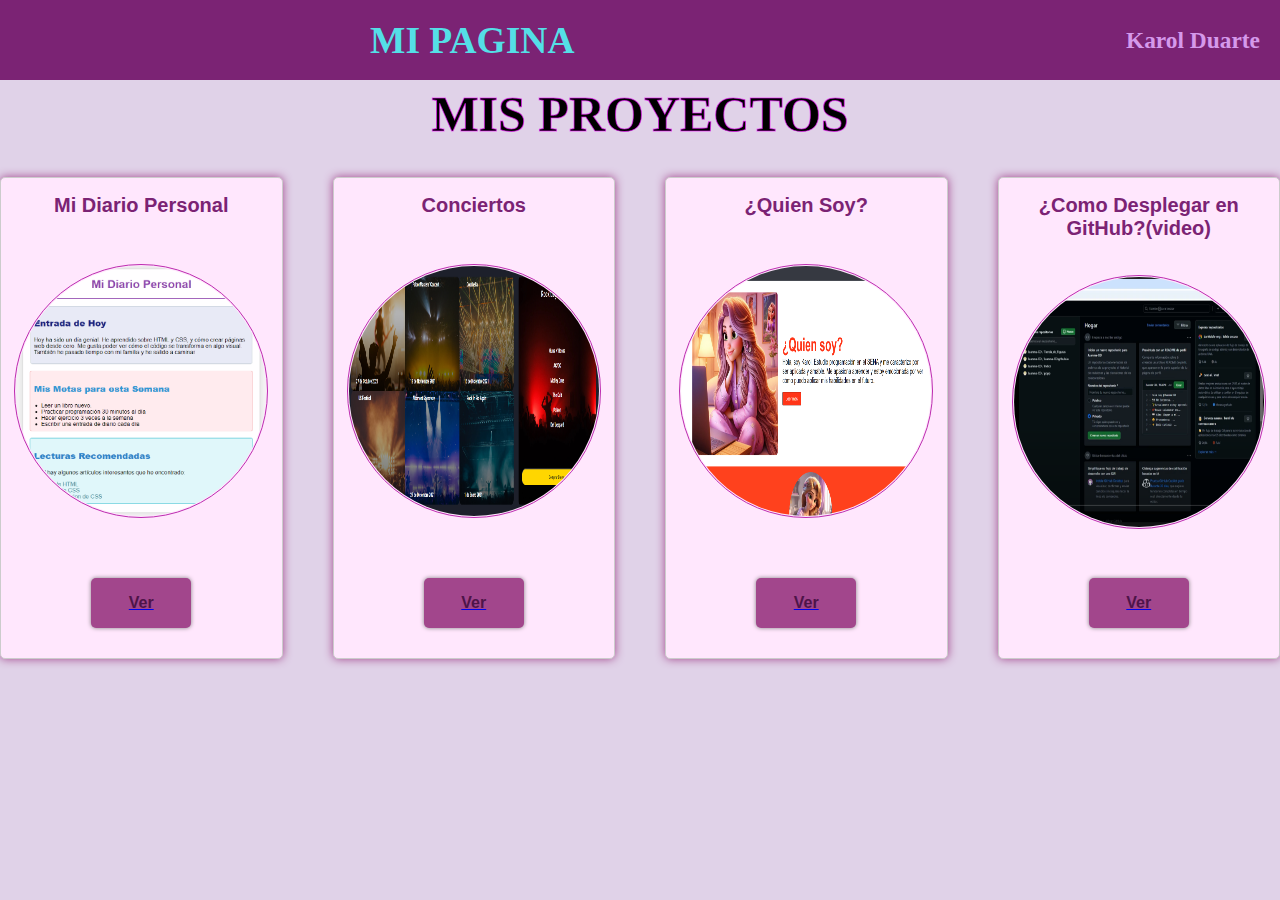
==== index.html @ 6cfb4c0a "Add files via upload" ====
<!DOCTYPE html>
<html lang="en">

<head>
  <meta charset="UTF-8" />
  <meta http-equiv="X-UA-Compatible" content="IE=edge" />
  <meta name="viewport" content="width=device-width, initial-scale=1.0" />
  <link rel="preconnect" href="https://fonts.googleapis.com" />
  <link rel="preconnect" href="https://fonts.gstatic.com" crossorigin />
  <link href="https://fonts.googleapis.com/css2?family=Roboto:wght@400;700&display=swap" rel="stylesheet" />
  <link rel="stylesheet" href="mipagina.css" />
  <title>MI PAGINA</title>
</head>
<body>
    <div class="contenedor">
        <div class="principal">
            <div class="mipagina">
                <h2>MI PAGINA</h2>
            </div>
            <div class="karolduarte">
                <h3>Karol Duarte</h3>
            </div>
        </div>
        <h1>MIS PROYECTOS</h1>
        <div class="divpadre">
        <div class="div1">
            <h2 class="textos">Mi Diario Personal</h2>
            <img class="img" src="imagen1.png"/>
            <a href="https://karol104.github.io/Mi-perfil/">
            <div class="boton1">
                <p>Ver</p>
            </div>
            </a>
        </div>
        <div class="div2">
            <h2 class="textos">Conciertos</h2>
            <img class="img"src="imagen3.png"/>
            <a href="https://karol104.github.io/concierto/">
            <div class="boton1">
                <p>Ver</p>
            </div>
            </a>
        </div>
        <div class="div3">
            <h2 class="textos">¿Quien Soy?</h2>
            <img class="img" src="imagen2.png"/>
            <a href="https://karol104.github.io/Quien-soy/">
            <div class="boton1" >
                <p>Ver</p>
            </div>
            </a>
        </div>
        <div class="div4">
            <h2 class="textos">¿Como Desplegar en GitHub?(video)</h2>
            <img class="img" src="imagen4.png"/>
            <a href="https://youtu.be/QwNNidGyHqg?si=0JZ3shiolMon-pT8">
            <div class="boton1">
                <p>Ver</p>
            </div>
            </a>
        </div>
    </div>
        </div>


</div>

 </body>

</html>
---- mipagina.css ----
body{
    margin: 0;
    padding: 0;
    width: 100%;
    height: 100%;
    background-color:#E0D2E8;
}
.contenedor{
width: 100%;
display: flex;
flex-direction: column;
justify-content: center;
align-items: center;
}
.principal {
position: fixed; 
top: 0; 
left: 0;
width: 100%; 
height: 80px; 
background-color: #7B2374;
display: flex;
justify-content: space-between;
align-items: center;
padding: 0 20px;
box-sizing: border-box;
z-index: 1000; 
}
  
.mipagina{
margin-left: 350px;
color:rgba(83, 230, 235, 0.992);
font-size: 25px;
}
.karolduarte{
    color:rgb(213, 153, 235) ;
    font-size: 20px;
}
h1{
display: flex;
justify-content: center;
align-items: center;
margin-top: 85px;
font-size: 50px;
-webkit-text-stroke:1px rgba(239, 12, 255, 0.625);
}
.divpadre{
    display: flex;
    justify-content: center;
    gap: 50px; 
    max-width: 100%; 
    align-items: center; 
}
.div1,.div2,.div3,.div4{
    width: 23em;
    height: 480px;
    border: 1px solid #ccc;
    text-align: center;
    background: #ffe7fd;
    display: flex;
    flex-direction: column;
    justify-content: space-between;
    align-items: center;
    border-radius: 5px;
    box-shadow: 0px 0px 10px 0px #A2468C;
}
.img{
  border-radius: 50%;
  width: 250px;
  background-position:center;
  height: 250px;
  display: block;
  margin:0 auto;
  padding: 1px;  
  border: 1px solid #BD2DB0;
  margin-bottom: 30px;
}
.textos{
    font-size: 20px;
    font-family: 'Segoe UI', Tahoma, Geneva, Verdana, sans-serif;
    color: #7B2374;
}
.boton1{
    background-color: #A2468C;
    width: 100px;
    height: 50px;
    margin-bottom: 30px;
    border-radius: 5px;  
    font-family: 'Segoe UI', Tahoma, Geneva, Verdana, sans-serif;
    color: #4e1449;
    font-weight: bolder;
    box-shadow: 0px 0px 4px 0px #827d81fc;
    display: flex;
    justify-content: center;
}

 @media (max-width: 1200px) {
    .divpadre {
      flex-direction: column;
    }
    .div1,.div2,.div3,.div4 {
      width: 100%;
    }
  }

@media (max-width: 768px) {
    .textos{
        font-size: 18px;
    }
    .img{
        width: 150px;
        height: 150px;
    }
    .boton1{
        width: 80px;
        height: 40px;
    }
    .principal {
        grid-template-columns: 100%;
        height: auto;
      }
      .mipagina{
        margin: auto;
      }
      h1{
        display: flex;
        justify-content: center;
        align-items: center;
        margin-top: 145px;
        
      }
      .karolduarte{
        margin-left: 20px;
      }
      .divpadre{
        margin-top: 20px;
        flex-direction: column;
      }
}
@media (max-width: 420px) {
    h1{
        display: flex;
        justify-content: center;
        align-items: center;
        margin-top: 160px;
        font-size: 30px;  
      } 
      .mipagina{
        margin: auto;
        font-size: 20px;
      }
    
      .karolduarte{
        margin-left: 20px;
        font-size: 20px;
      }
}
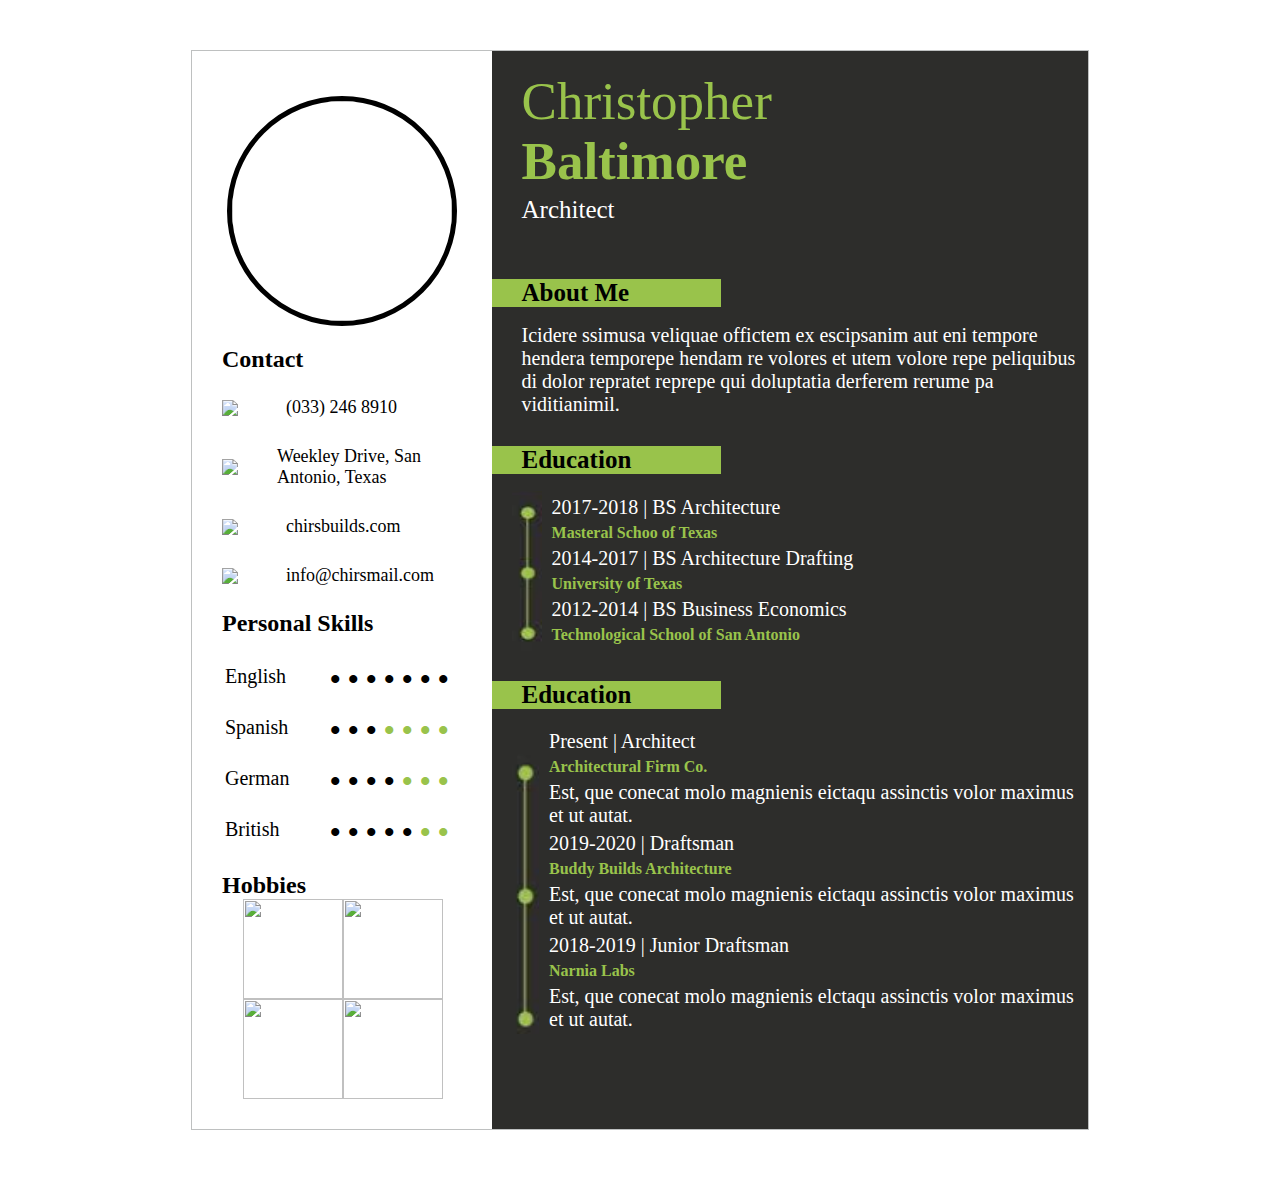
==== commit bae7a5ef: "Add files via upload" ====
--- a/index.html
+++ b/index.html
@@ -2,69 +2,131 @@
 <html lang="en">
 
 <head>
-  <meta charset="UTF-8" />
-  <meta http-equiv="X-UA-Compatible" content="IE=edge" />
-  <meta name="viewport" content="width=device-width, initial-scale=1.0" />
-  <link rel="preconnect" href="https://fonts.googleapis.com" />
-  <link rel="preconnect" href="https://fonts.gstatic.com" crossorigin />
-  <link href="https://fonts.googleapis.com/css2?family=Roboto:wght@400;700&display=swap" rel="stylesheet" />
-  <link rel="stylesheet" href="mipagina.css" />
-  <title>MI PAGINA</title>
+    <meta charset="UTF-8" />
+    <meta http-equiv="X-UA-Compatible" content="IE=edge" />
+    <meta name="viewport" content="width=device-width, initial-scale=1.0" />
+    <link rel="preconnect" href="https://fonts.googleapis.com" />
+    <link rel="preconnect" href="https://fonts.gstatic.com" crossorigin />
+    <link href="https://fonts.googleapis.com/css2?family=Roboto:wght@400;700&display=swap" rel="stylesheet" />
+    <link rel="stylesheet" href="styles.css" />
+    <title>Christopher Baltimore</title>
 </head>
+
 <body>
     <div class="contenedor">
-        <div class="principal">
-            <div class="mipagina">
-                <h2>MI PAGINA</h2>
+      <div class="div1">
+        <img class="img1-1" src="https://c.superprof.com/i/m/28777262/160/20231116154720/28777262.webp" >
+        <h1>Contact</h1>
+        <div class="div_1">
+            <div class="contact-item">
+                <img src="https://encrypted-tbn1.gstatic.com/images?q=tbn:ANd9GcQk926FgahNhOnvdfFZY1u58nRyuhfu7t93YQJI41qM4rvzsSQb" >
+                <p>(033) 246 8910</p>
             </div>
-            <div class="karolduarte">
-                <h3>Karol Duarte</h3>
+            <div class="contact-item">
+                <img src="https://static.vecteezy.com/system/resources/previews/035/133/882/non_2x/home-outline-icon-symbol-image-illustration-of-the-house-real-estate-graphic-property-design-image-vector.jpg" >
+                <p>Weekley Drive, San Antonio, Texas</p>
+            </div>
+            <div class="contact-item">
+                <img src="https://thumbs.dreamstime.com/b/icono-de-esfera-o-logotipo-s%C3%ADmbolo-signo-aislado-ilustraci%C3%B3n-vectorial-alta-calidad-estilo-negro-iconos-vectoriales-189929140.jpg" >
+                <p>chirsbuilds.com</p>
+            </div>
+            <div class="contact-item">
+                <img src="https://cdn-icons-png.flaticon.com/512/95/95645.png" >
+                <p>info@chirsmail.com</p>
             </div>
         </div>
-        <h1>MIS PROYECTOS</h1>
-        <div class="divpadre">
-        <div class="div1">
-            <h2 class="textos">Mi Diario Personal</h2>
-            <img class="img" src="imagen1.png"/>
-            <a href="https://karol104.github.io/Mi-perfil/">
-            <div class="boton1">
-                <p>Ver</p>
+        <h1>Personal Skills</h1>
+        <div class="div_2">
+            <div class="linea">
+                <div class="texto">
+                    <p>English</p>
+                </div>
+                <div class="puntos">
+                    <p> • • • • • • • </p>
+                </div>
             </div>
-            </a>
+            <div class="linea">
+                <div class="texto">
+                    <p>Spanish</p>
+                </div>
+                <div class="puntos">
+                    <p>• • • <span class="puntverdes">• • • • </span></p>
+                </div>
+            </div>
+            <div class="linea">
+                <div class="texto">
+                    <p>German</p>
+                </div>
+                <div class="puntos">
+                    <p>• • • • <span class="puntverdes">• • •</span></p>
+                </div>
+            </div>
+            <div class="linea">
+                <div class="texto">
+                    <p>British</p>
+                </div>
+                <div class="puntos">
+                    <p>• • • • • <span class="puntverdes">• • </span></p>
+                </div>
+            </div>
         </div>
-        <div class="div2">
-            <h2 class="textos">Conciertos</h2>
-            <img class="img"src="imagen3.png"/>
-            <a href="https://karol104.github.io/concierto/">
-            <div class="boton1">
-                <p>Ver</p>
+        <h1 class="hobbies">Hobbies</h1>
+        <div class="Hobbies">
+            <img src="https://us.123rf.com/450wm/eugenebsov/eugenebsov2105/eugenebsov210500326/169261783-dise%C3%B1o-plano-moderno-de-icono-de-gamepad-o-joystick-para-web-estilo-simple.jpg?ver=6" >
+            <img src="https://static.vecteezy.com/system/resources/thumbnails/048/757/149/small/monitor-screen-computer-icon-isolated-on-white-background-display-pc-desktop-sign-symbol-vector.jpg" >
+            <img src="https://static.vecteezy.com/system/resources/previews/012/500/183/non_2x/camera-icon-design-templates-free-vector.jpg" >
+            <img src="https://img.freepik.com/vector-premium/icono-luz-ilustracion-vectorial_414847-496.jpg?w=360" >
+        </div>
+    </div>        
+    <div class="contenedordiv2">
+            <div class="div2">
+                <div class="text">
+                    <h1><span class="christopher">Christopher</span><span class="baltimore">Baltimore</span> 
+                    </h1>
+                    <p class="architect">Architect</p>
+                </div>
+                <div class="textos">
+                    <div class="text1">
+                        <h1>About Me</h1>
+                        <p>Icidere ssimusa veliquae offictem ex escipsanim
+                            aut eni tempore hendera temporepe hendam
+                            re volores et utem volore repe peliquibus di dolor
+                            repratet reprepe qui doluptatia derferem rerume
+                            pa viditianimil.
+                    </div>
+                    <div class="text2">
+                        <h1>Education</h1>
+                        <div class="punt1">
+                            <img src="imgpunt.png">
+                            <div class="punt-text">
+                              <p>2017-2018 | BS Architecture</p>
+                              <p class="te">Masteral Schoo of Texas</p>
+                              <p>2014-2017 | BS Architecture Drafting</p>
+                              <p class="te">University of Texas</p>
+                              <p>2012-2014 | BS Business Economics</p>
+                              <p class="te">Technological School of San Antonio</p>
+                            </div>
+                          </div>
+                    <div class="text3">
+                        <h1>Education</h1>
+                        <div class="punt2">
+                            <img src="imgpunt2.png">
+                            <div class="punt-text">
+                            <p> Present | Architect </p>
+                            <p class="tex"> Architectural Firm Co.</p>
+                            <p > Est, que conecat molo magnienis eictaqu assinctis volor maximus et ut autat.</p>
+                            <p> 2019-2020 | Draftsman</p>
+                            <p class="tex"> Buddy Builds Architecture</p>
+                            <p > Est, que conecat molo magnienis eictaqu assinctis volor maximus et ut autat.</p>
+                            <p> 2018-2019 | Junior Draftsman</p>
+                            <p class="tex"> Narnia Labs</p>
+                            <p > Est, que conecat molo magnienis elctaqu assinctis volor maximus et ut autat.</p>
+                        </div>
+                    </div>
+                </div>
             </div>
-            </a>
-        </div>
-        <div class="div3">
-            <h2 class="textos">¿Quien Soy?</h2>
-            <img class="img" src="imagen2.png"/>
-            <a href="https://karol104.github.io/Quien-soy/">
-            <div class="boton1" >
-                <p>Ver</p>
-            </div>
-            </a>
-        </div>
-        <div class="div4">
-            <h2 class="textos">¿Como Desplegar en GitHub?(video)</h2>
-            <img class="img" src="imagen4.png"/>
-            <a href="https://youtu.be/QwNNidGyHqg?si=0JZ3shiolMon-pT8">
-            <div class="boton1">
-                <p>Ver</p>
-            </div>
-            </a>
         </div>
     </div>
-        </div>
+</body>
 
-
-</div>
-
- </body>
-
-</html>
+</html>--- a/styles.css
+++ b/styles.css
@@ -0,0 +1,501 @@
+body {
+    font-family: 'Century Gothic Regular';
+    margin: 0;
+    padding: 0;
+    width: 100%;
+    height: 100%;
+    background-color: #ffffff;
+    display:flex;
+    justify-content: center;
+}
+
+.contenedor {
+    display: flex;
+    width: 70%;
+    border: 1px solid rgb(190, 192, 192);
+    margin: 50px auto;
+    background-color: #fff;
+    overflow: hidden;
+}
+
+.div1{
+    padding: 30px;
+}
+
+.div_1 {
+    display: flex;
+    flex-direction: column;
+    align-items: flex-start;
+    gap: 20px;
+    margin-top: 20px;
+    
+}
+
+.contact-item {
+    display: flex;
+    align-items: center;
+    gap: 30px;
+    font-size: 18px;
+}
+
+.contact-item img {
+    width: 30px;
+    height: auto;
+}
+
+.contact-item p {
+    margin: 4px;
+}
+
+
+.img1-1 {
+    border-radius: 50%;
+    border: 5px solid black;
+    width: 220px;
+    height: 220px;
+    display: block;
+    margin-bottom: 15px;
+    margin: 0 auto 15px auto;
+    margin-top: 15px;
+}
+
+.div1 h1 {
+    text-align: left;
+    margin-top: 20px;
+    color: black;
+    font-size: 24px;
+}
+
+.div_2 {
+    margin-bottom: 0px;
+    color: black;
+    margin-right: 10px;
+}
+
+.div_2 p {
+    margin: 3px;
+}
+
+.linea {
+    display: flex;
+    justify-content: space-between;
+    align-items: center;
+    margin: 5px 0;
+    gap: 5px;
+}
+
+.texto {
+    font-size: 20px;
+    text-align: left;
+    min-width: 100px;
+}
+
+.puntos {
+    font-size: 30px;
+    font-weight: bold;
+    white-space: nowrap;
+    flex-grow: 1;
+    margin-top: 6px;
+}
+
+.puntverdes {
+    font-weight: 900;
+    color: #99C34B;
+}
+
+.Hobbies {
+    display: grid;
+    grid-template-columns: repeat(2, 1fr);
+    justify-content: center;
+    align-items: center;
+    max-width: 90px;
+    padding-left: 76px;
+   
+}
+
+.Hobbies img {
+    width: 100px;
+    height: 100px;
+    display: block;
+    margin: 0px;
+}
+
+.hobbies {
+    margin: 0px;
+}
+
+.contenedordiv2 {
+    background-color: #2D2D2B;
+    width: 100%;
+    color: white;
+}
+
+.div2 {
+    width: 100%;
+    margin-top: 20px;
+}
+
+.text h1 {
+    display: flex;
+    flex-direction: column;
+    font-size: 53px;
+    color: #99C34B;
+    margin-top: 10px;
+    padding-left: 30px;
+    margin-bottom: 0px;
+}
+
+.text h1 span {
+    display: block;
+}
+
+.christopher {
+    font-weight: lighter;
+}
+
+.baltimore {
+    font-weight: 900;
+    display: block;
+}
+
+.architect {
+    font-size: 25px;
+    color: #ffffff;
+    margin-top: 5px;
+    display: block;
+    margin-left: 30px;
+}
+.text1{
+    margin-top: 55px;
+}
+
+.textos h1 {
+    width: 199px;
+    background-color: #99C34B;
+    padding-left: 30px;
+    color: black;
+    font-size: 25px;
+    margin-left: 0px;
+    margin-top: 30px;
+}
+
+.punt1 {
+    display: flex;
+}
+
+.punt1 img {
+    width: 30px;
+    height: 160px;
+    padding-left: 20px;
+}
+
+.punt2 {
+    display: flex;
+}
+
+.punt2 img {
+    width: 30px;
+    height: 280px;
+    margin-top: 29px;
+    padding-left: 20px;
+}
+
+.textos p {
+    font-size: 20px;
+    padding-left: 10px;
+    color: white;
+    margin: 5px 0;
+}
+
+.text1 p {
+    padding-left: 30px;
+}
+
+
+.textos p.te,
+.textos p.tex {
+    font-size: 16px;
+    color: #99C34B;
+    font-weight: 900;
+}
+
+@media (max-width: 935px) {
+    .contenedor{
+        display: flex;
+        flex-direction: column;
+    }
+
+    .div1 {
+        width: auto;    
+    }
+
+    .img1-1 {
+        width: 350px; 
+        height: 350px;
+        margin: 0px auto;
+
+    }
+
+    .div1 h1 {
+        font-size: 35px; 
+        text-align: center;
+        
+    }
+
+    .contact-item p{
+        font-size: 30px;
+    }
+
+    .texto {
+        font-size:30px; 
+    }
+    
+
+    .linea {
+        width: 100%;
+        position: relative;
+    }
+    
+    .puntos {
+        position: absolute;
+        left: 140px; 
+        
+    }
+
+    .Hobbies img {
+        width: 100px; 
+        height: 100px;   
+    }
+    .Hobbies{
+        max-width: 200px;
+        padding-left: 1px;
+    }
+
+    .contenedordiv2 {
+        width: auto;
+        display: flex;
+        justify-content: center;
+        align-items: center;
+    }
+
+    .text h1 {
+        font-size: 55px; 
+        padding-left: 15px;
+    }
+
+    .architect {
+        font-size: 30px;
+        margin: 0px;
+        padding-left: 15px;
+    }
+
+    .textos h1 {
+        width: 230px; 
+        padding-left: 15px;
+        font-size: 30px; 
+    }
+
+    .textos p{
+        font-size: 30px;
+    }
+
+    .punt1 img, .punt2 img{
+        width: 35px; 
+        height: auto;
+        padding-left: 10px;
+    }
+
+    .text1 p {
+        padding-left: 15px;
+    }
+
+
+    .textos p.te,
+    .textos p.tex {
+        font-size: 14px; 
+    }
+}
+
+@media (max-width: 600px) {
+    .contenedor{
+        display: flex;
+        flex-direction: column;
+        width: 100%;
+    }
+
+    .div1 {
+        width: auto;    
+    }
+
+    .img1-1 {
+        width: 250px; 
+        height: 250px;
+        margin: 0px auto;
+
+    }
+
+    .div1 h1 {
+        font-size: 30px; 
+        text-align: center;
+        
+    }
+
+    .contact-item p{
+        font-size: 23px;
+    }
+
+    .texto {
+        font-size:23px; 
+    }
+
+    .puntos {
+        font-size: 30px; 
+    }
+
+    .Hobbies img {
+        width: 80px; 
+        height: 80px;   
+    }
+    .Hobbies{
+        max-width: 180px;
+        padding-left: 1px;
+    }
+
+    .contenedordiv2 {
+        width: auto;
+        display: flex;
+        justify-content: center;
+        align-items: center;
+    }
+
+    .text h1 {
+        font-size: 50px; 
+        padding-left: 15px;
+    }
+
+    .architect {
+        font-size: 28px;
+        margin: 0px;
+        padding-left: 15px;
+    }
+
+    .textos h1 {
+        width: 230px; 
+        padding-left: 15px;
+        font-size: 28px; 
+    }
+
+    .textos p{
+        font-size: 23px;
+    }
+
+    .punt1 img, .punt2 img{
+        width: 25px; 
+        height: auto;
+        padding-left: 10px;
+    }
+
+    .text1 p {
+        padding-left: 15px;
+    }
+
+
+    .textos p.te,
+    .textos p.tex {
+        font-size: 14px; 
+    }
+}
+
+@media (max-width: 360px) {
+    .contenedor{
+        display: flex;
+        flex-direction: column;
+        width: 100%;
+    }
+
+    .div1 {
+        width: auto;    
+    }
+
+    .img1-1 {
+        width: 180px; 
+        height: 180px;
+        margin: 0px auto;
+
+    }
+
+    .div1 h1 {
+        font-size: 20px; 
+        text-align: center;
+        
+    }
+
+    .contact-item p{
+        font-size: 15px;
+    }
+
+    .texto {
+        font-size:15px; 
+    }
+
+    .puntos {
+        font-size: 20px; 
+        left: 100px;
+    }
+
+    .Hobbies img {
+        width: 60px; 
+        height: 60px;   
+    }
+    .Hobbies{
+        max-width: 100px;
+        padding-left: 1px;
+    }
+
+    .contenedordiv2 {
+        width: auto;
+        display: flex;
+        justify-content: center;
+        align-items: center;
+    }
+
+    .text h1 {
+        font-size: 40px; 
+        padding-left: 15px;
+    }
+
+    .architect {
+        font-size: 20px;
+        margin: 0px;
+        padding-left: 15px;
+    }
+
+    .textos h1 {
+        width: 130px; 
+        padding-left: 15px;
+        font-size: 20px; 
+    }
+
+    .textos p{
+        font-size: 15px;
+    }
+
+    .punt1 img, .punt2 img{
+        width: 23px; 
+        height: auto;
+        padding-left: 10px;
+    }
+
+    .text1 p {
+        padding-left: 15px;
+    }
+
+
+    .textos p.te,
+    .textos p.tex {
+        font-size: 12px; 
+    }
+}
+
+
+
